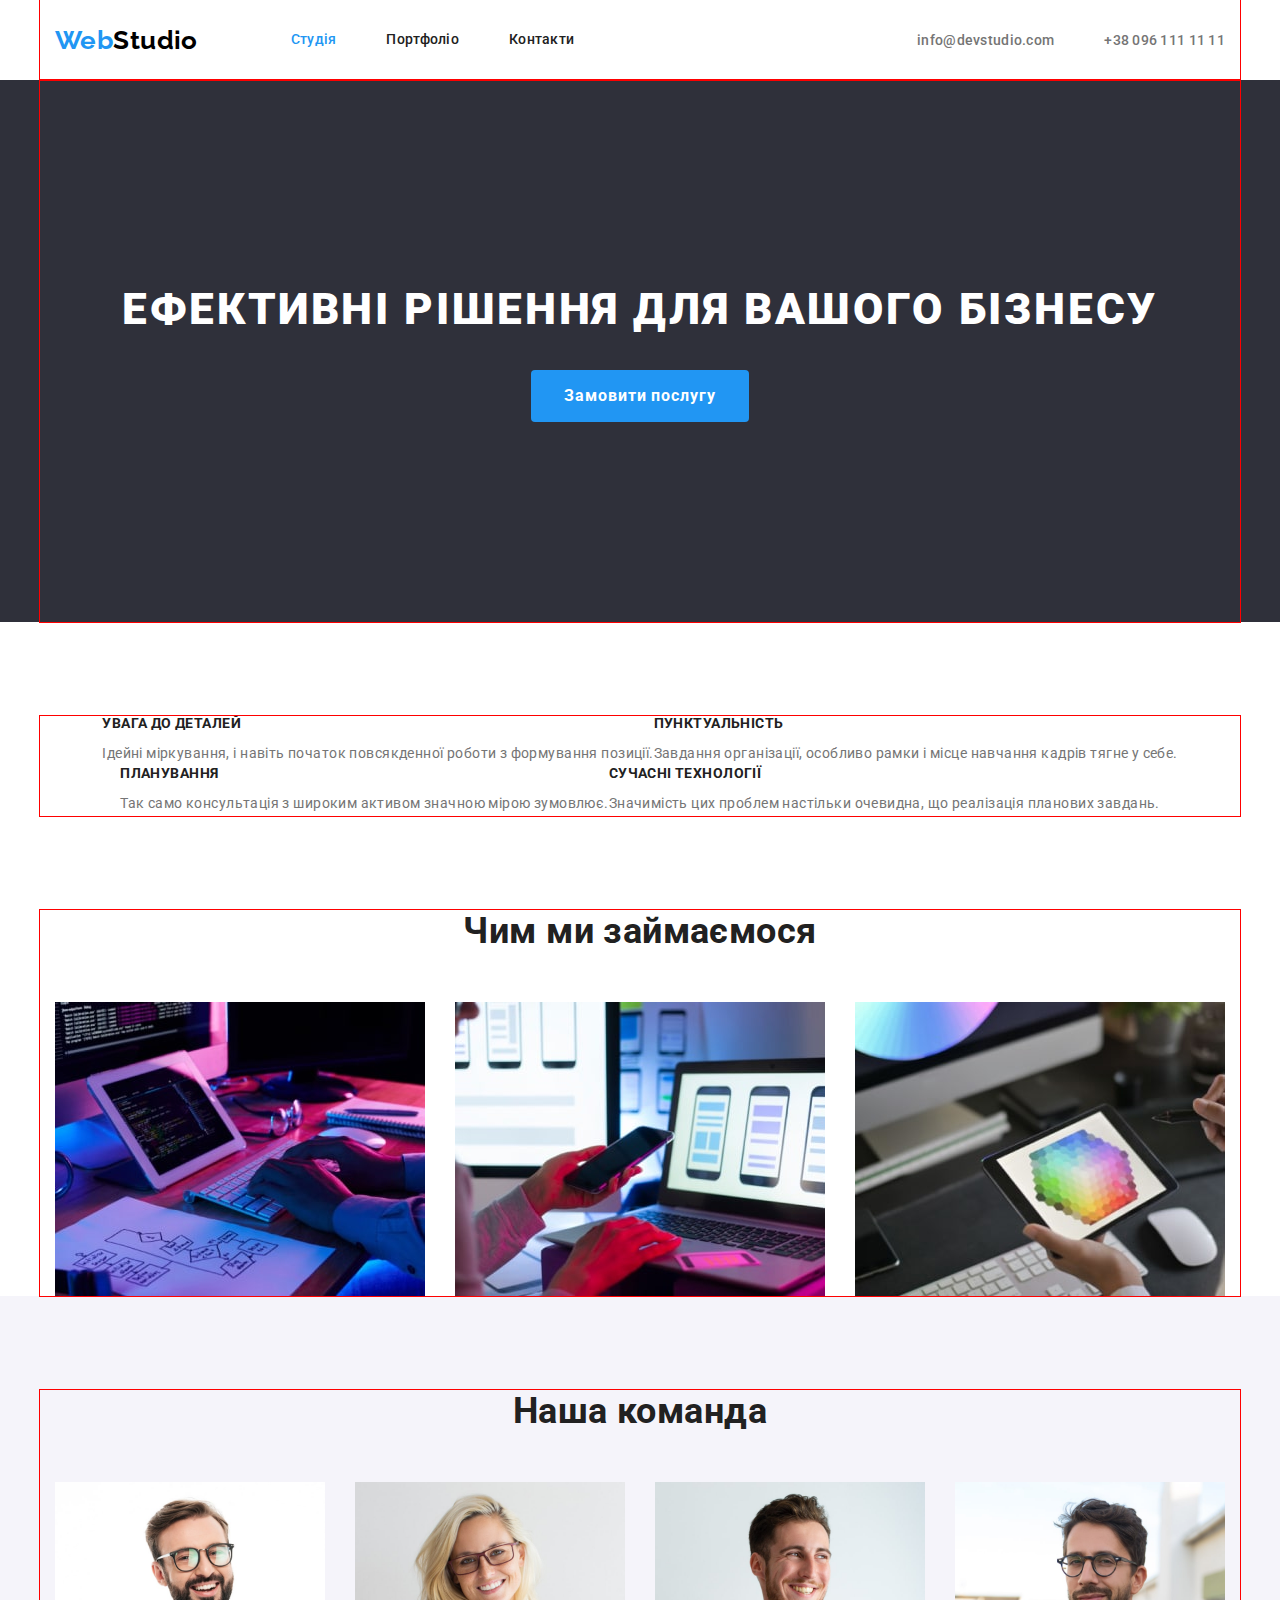
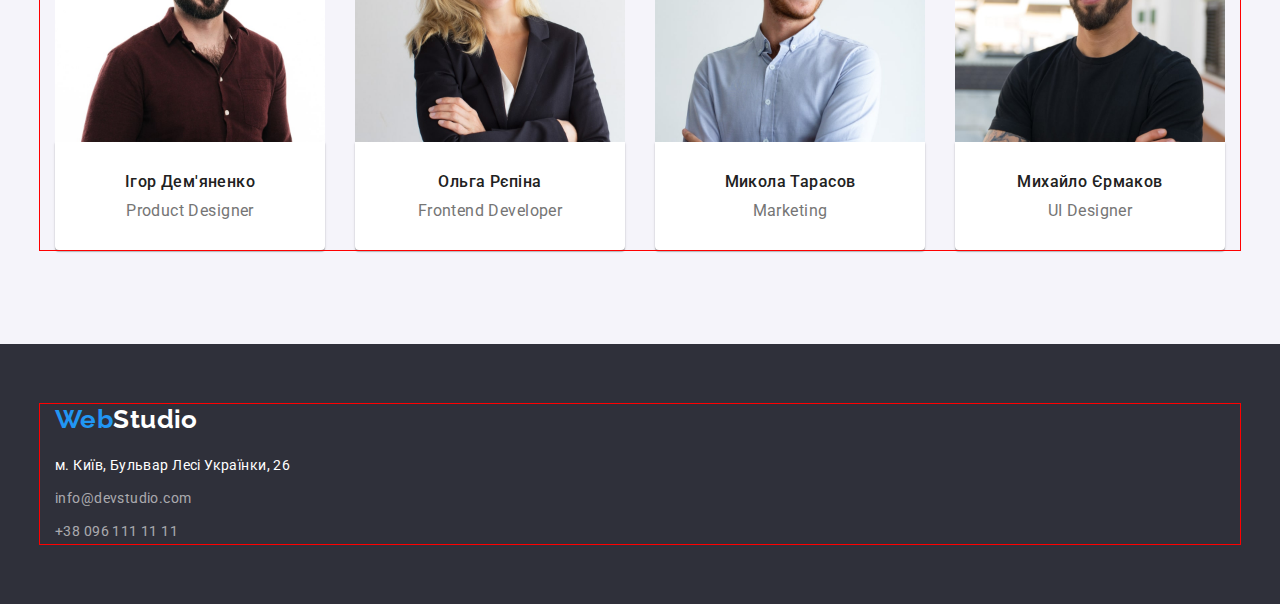
==== index.html @ 2043564b "adds flex boxes and other styles" ====
<!DOCTYPE html>
<html lang="uk">
  <head>
    <meta charset="UTF-8" />
    <meta http-equiv="X-UA-Compatible" content="IE=edge" />
    <meta name="viewport" content="width=device-width, initial-scale=1.0" />
    <title>goit-markup-hw-02</title>
    <link
      href="https://cdnjs.cloudflare.com/ajax/libs/modern-normalize/1.1.0/modern-normalize.min.css"
      rel="stylesheet"
    />
    <link
      href="https://fonts.googleapis.com/css2?family=Raleway:wght@700&family=Roboto:wght@400;500;700;900&display=swap"
      rel="stylesheet"
    />
    <link href="./css/styles.css" rel="stylesheet" />
  </head>
  <body>
    <header class="page-header">
      <div class="container main-nav">
        <a href="./index.html" class="logo"
          ><span class="logo-part">Web</span>Studio</a
        >
        <nav class="navigation">
          <ul class="navigation-list list">
            <li class="navigation-item">
              <a href="./index.html" class="navigation-link currentPage"
                >Студія</a
              >
            </li>
            <li class="navigation-item">
              <a href="./portfolio.html" class="navigation-link">Портфоліо</a>
            </li>
            <li class="navigation-item">
              <a href="/" class="navigation-link">Контакти</a>
            </li>
          </ul>
        </nav>
        <ul class="contact-list list">
          <li class="contact-list-item">
            <a href="mailto:info@devstudio.com" class="contact-list-link"
              >info@devstudio.com</a
            >
          </li>
          <li class="contact-list-item">
            <a href="tel:+380961111111" class="contact-list-link"
              >+38 096 111 11 11</a
            >
          </li>
        </ul>
      </div>
    </header>
    <main class="main-studio">
      <section class="hero-section section">
        <div class="hero container">
          <h1 class="page-title">Ефективні рішення для вашого бізнесу</h1>
          <button class="btn" type="button">Замовити послугу</button>
        </div>
      </section>
      <section class="feature-section section">
        <!--Прихований заголовок секції-->
        <div class="container">
          <h2 class="visually-hidden">Особливості</h2>
          <ul class="feature-list list">
            <li class="feature-list-item">
              <h3 class="feature-list-title">Увага до деталей</h3>
              <p class="feature-list-text">
                Ідейні міркування, і навіть початок повсякденної роботи з
                формування позиції.
              </p>
            </li>
            <li class="feature-list-item">
              <h3 class="feature-list-title">Пунктуальність</h3>
              <p class="feature-list-text">
                Завдання організації, особливо рамки і місце навчання кадрів
                тягне у себе.
              </p>
            </li>
            <li class="feature-list-item">
              <h3 class="feature-list-title">Планування</h3>
              <p class="feature-list-text">
                Так само консультація з широким активом значною мірою зумовлює.
              </p>
            </li>
            <li class="feature-list-item">
              <h3 class="feature-list-title">Сучасні технології</h3>
              <p class="feature-list-text">
                Значимість цих проблем настільки очевидна, що реалізація
                планових завдань.
              </p>
            </li>
          </ul>
        </div>
      </section>
      <section class="wedo-section section">
        <div class="container">
          <h2 class="section-title">Чим ми займаємося</h2>
          <ul class="wedo-list list">
            <li class="wedo-list-item">
              <img
                src="./images/wedo1.jpeg"
                alt="Робота з десктопом"
                width="370"
                height="294"
              />
            </li>
            <li class="wedo-list-item">
              <img
                src="./images/wedo2.jpeg"
                alt="Робота з телефоном"
                width="370"
                height="294"
              />
            </li>
            <li class="wedo-list-item">
              <img
                src="./images/wedo3.jpeg"
                alt="Робота з планшетом"
                width="370"
                height="294"
              />
            </li>
          </ul>
        </div>
      </section>
      <section class="team-section section">
        <div class="container">
          <h2 class="section-title">Наша команда</h2>
          <ul class="team-list list">
            <li class="team-list-item">
              <img
                class="team-list-img"
                src="./images/teammate1.jpeg"
                alt="Член команди"
                width="270"
                height="260"
              />
              <div class="team-info">
                <h3 class="team-list-title">Ігор Дем'яненко</h3>
                <p class="team-list-text">Product Designer</p>
              </div>
            </li>
            <li class="team-list-item">
              <img
                class="team-list-img"
                src="./images/teammate2.jpeg"
                alt="Член команди"
                width="270"
                height="260"
              />
              <div class="team-info">
                <h3 class="team-list-title">Ольга Рєпіна</h3>
                <p class="team-list-text">Frontend Developer</p>
              </div>
            </li>
            <li class="team-list-item">
              <img
                class="team-list-img"
                src="./images/teammate3.jpeg"
                alt="Член команди"
                width="270"
                height="260"
              />
              <div class="team-info">
                <h3 class="team-list-title">Микола Тарасов</h3>
                <p class="team-list-text">Marketing</p>
              </div>
            </li>
            <li class="team-list-item">
              <img
                class="team-list-img"
                src="./images/teammate4.jpeg"
                alt="Член команди"
                width="270"
                height="260"
              />
              <div class="team-info">
                <h3 class="team-list-title">Михайло Єрмаков</h3>
                <p class="team-list-text">UI Designer</p>
              </div>
            </li>
          </ul>
        </div>
      </section>
    </main>
    <footer class="page-footer">
      <div class="container">
        <a href="./index.html" class="logo logo-footer"
          ><span class="logo-part">Web</span>Studio</a
        >
        <address>
          <ul class="address-list list">
            <li class="address-list-item">
              <a
                class="address-list direction"
                href="https://goo.gl/maps/LLU61BnsTsSFCYwN8"
                target="_blank"
                rel="noopener noreferrer nofollow "
                >м. Київ, Бульвар Лесі Українки, 26</a
              >
            </li>
            <li class="address-list-item">
              <a href="mailto:info@devstudio.com" class="address-link"
                >info@devstudio.com</a
              >
            </li>
            <li class="address-list-item">
              <a href="tel:+380961111111" class="address-link"
                >+38 096 111 11 11</a
              >
            </li>
          </ul>
        </address>
      </div>
    </footer>
  </body>
</html>
---- css/styles.css ----
:root {
  --primary-text-color: #212121;
  --secondary-text-color: #757575;
  --accent-color: #2196f3;
  --primary-white-color: #ffffff;
  --background-color: #2f303a;
  --logo-black-color: #000000;
  --card-set-gap: 30px;
}

body {
  background-color: var(--primary-white-color);
  color: var(--primary-text-color);

  font-family: "Roboto", sans-serif;
  font-size: 14px;
  letter-spacing: 0.03em;
}

h1,
h2,
h3,
h4,
h5,
h6,
p {
  margin: 0;
}

img {
  display: block;
  max-width: 100%;
  height: auto;
}

.list {
  padding: 0;
  margin: 0;
  list-style: none;
}

.visually-hidden {
  clip: rect(0 0 0 0);
  clip-path: inset(50%);
  height: 1px;
  overflow: hidden;
  position: absolute;
  white-space: nowrap;
  width: 1px;
}

/* Контейнер */
.container {
  outline: 1px solid red;
  width: 1200px;
  padding-left: 15px;
  padding-right: 15px;
  margin-left: auto;
  margin-right: auto;
}

/* Cтилі хедера*/

.page-header {
  background-color: var(--primary-white-color);
}

.main-nav {
  display: flex;
  align-items: center;
}

.logo {
  margin-right: 93px;

  color: var(--logo-black-color);

  font-family: "Raleway", sans-serif;
  font-size: 26px;
  font-weight: 700;
  line-height: 1.17;

  text-decoration: none;
}

.logo-part {
  color: var(--accent-color);
}

.navigation-list {
  display: flex;
}

.navigation-list .navigation-item + .navigation-item {
  margin-left: 50px;
}

.navigation-link {
  display: block;
  padding-top: 32px;
  padding-bottom: 32px;

  color: var(--primary-text-color);

  font-size: 14px;
  font-weight: 500;
  line-height: 1.14;
  letter-spacing: 0.02em;

  text-decoration: none;
}

.navigation-link:hover,
.navigation-link:focus {
  color: var(--accent-color);
}

.navigation-link:active {
  color: var(--accent-color);
}

.currentPage {
  color: var(--accent-color);
}

.contact-list {
  display: flex;
  margin-left: auto;
}

.contact-list-item {
  display: block;
}

.contact-list .contact-list-item + .contact-list-item {
  margin-left: 50px;
}

.contact-list-link {
  padding-top: 32px;
  padding-bottom: 32px;

  color: var(--secondary-text-color);

  font-weight: 500;
  line-height: 1.14;
  letter-spacing: 0.02em;

  text-decoration: none;
}

.contact-list-link:hover,
.contact-list-link:focus {
  color: var(--accent-color);
}

.contact-list-link:active {
  color: var(--accent-color);
}

/* Cтилі головної частини*/

/* Секція герой*/
.hero-section {
  background-color: var(--background-color);
}

.hero {
  padding-top: 200px;
  padding-bottom: 200px;
  text-align: center;
}

.page-title {
  margin-bottom: 30px;

  color: var(--primary-white-color);

  font-weight: 900;
  font-size: 44px;
  line-height: 1.36;
  letter-spacing: 0.06em;

  text-transform: uppercase;
}

.btn {
  display: inline-block;
  border: 1px solid transparent;
  border-radius: 4px;
  padding: 10px 32px;
  min-width: 216px;

  color: var(--primary-white-color);
  background-color: var(--accent-color);

  font-family: inherit;
  font-weight: 700;
  font-size: 16px;
  line-height: 1.88;
  letter-spacing: 0.06em;

  text-decoration: none;
  cursor: pointer;
  text-align: center;
}

/* Секція Особливості*/

.feature-section {
  padding-top: 94px;
  padding-bottom: 94px;
}

.feature-list {
  display: flex;
  justify-content: center;
  flex-wrap: wrap;
}

.feature-list-title {
  margin-bottom: 10px;

  font-weight: 700;
  font-size: 14px;
  line-height: 1.14;

  text-transform: uppercase;
}

.feature-list-text {
  color: var(--secondary-text-color);

  line-height: 1.71;
}

/* Секція "Чим ми займаємось"*/

.section-title {
  margin-bottom: 50px;
  font-size: 36px;
  line-height: 1.17;

  text-align: center;
}

.wedo-list {
  display: flex;
  flex-wrap: wrap;
}

.wedo-list-item + .wedo-list-item {
  margin-left: 30px;
}

/*Секція команди*/

.team-section {
  padding-top: 94px;
  padding-bottom: 94px;

  background-color: #f5f4fa;
}
.team-list {
  display: flex;
  flex-wrap: wrap;
}

.team-list-item + .team-list-item {
  margin-left: 30px;
}

.team-info {
  width: 270px;
  background-color: var(--primary-white-color);
  padding-top: 30px;
  padding-bottom: 30px;
  box-shadow: 0px 1px 3px rgba(0, 0, 0, 0.12), 0px 1px 1px rgba(0, 0, 0, 0.14),
    0px 2px 1px rgba(0, 0, 0, 0.2);
  border-radius: 0px 0px 4px 4px;
}
.team-list-title {
  margin-bottom: 10px;

  font-weight: 500;
  font-size: 16px;
  line-height: 1.19;

  text-align: center;
}

.team-list-text {
  color: var(--secondary-text-color);

  font-size: 16px;
  line-height: 1.19;

  text-align: center;
}

/* Футер */

.page-footer {
  padding-top: 60px;
  padding-bottom: 60px;
  background-color: var(--background-color);
}

.logo-footer {
  color: var(--primary-white-color);
}

.address-list {
  margin-top: 20px;
}

.address-list .direction {
  color: var(--primary-white-color);

  line-height: 1.71;
  font-style: normal;

  text-decoration: none;
}

.direction:hover,
.direction:focus {
  color: var(--accent-color);
}

direction:active {
  color: var(--accent-color);
}

.address-link {
  display: inline-block;
  margin-top: 9px;
  color: rgba(255, 255, 255, 0.6);

  line-height: 1.71;
  font-style: normal;

  text-decoration: none;
}

.address-link:hover,
.address-link:focus {
  color: var(--accent-color);
}

.address-link:active {
  color: var(--accent-color);
}
/* Сторінка Портфоліо*/

/* Секція "Наші проєкти"*/

.portfolio-btn {
  display: inline-block;
  border: 1px solid transparent;
  padding: 6px 22px;
  border-radius: 4px;

  background-color: #f5f4fa;
  color: var(--primary-text-color);

  font-family: inherit;
  font-weight: 500;
  font-size: 16px;
  line-height: 1.62;

  text-align: center;
  cursor: pointer;
}

.portfolio-btn:hover,
.portfolio-btn:focus {
  background-color: var(--accent-color);
  color: var(--primary-white-color);
  border-color: var(--accent-color);
  box-shadow: 0px 3px 1px rgba(0, 0, 0, 0.1), 0px 1px 2px rgba(0, 0, 0, 0.08),
    0px 2px 2px rgba(0, 0, 0, 0.12);
}

.portfolio-btn:active {
  background-color: var(--accent-color);
  color: var(--primary-white-color);
}

.project-list-filter {
  display: flex;
  justify-content: center;
  margin-bottom: 50px;
}

.project-list-filter-item + .project-list-filter-item {
  margin-left: 8px;
}

.project-list {
  display: flex;
  flex-wrap: wrap;
  margin-top: -30px;
  margin-right: -30px;
}

.project-list-item {
  flex-basis: calc(100% / 3 - var(--card-set-gap));
  margin-top: 30px;
  margin-right: 30px;
}

.project-info {
  width: 370px;
  background-color: var(--primary-white-color);
  border: 1px solid #eeeeee;
  padding: 24px 20px;
}
.project-list-title {
  font-weight: 700;
  font-size: 18px;
  line-height: 2;
  letter-spacing: 0.06em;
}

.project-list-description {
  color: var(--secondary-text-color);

  font-size: 16px;
  line-height: 1.88;
}
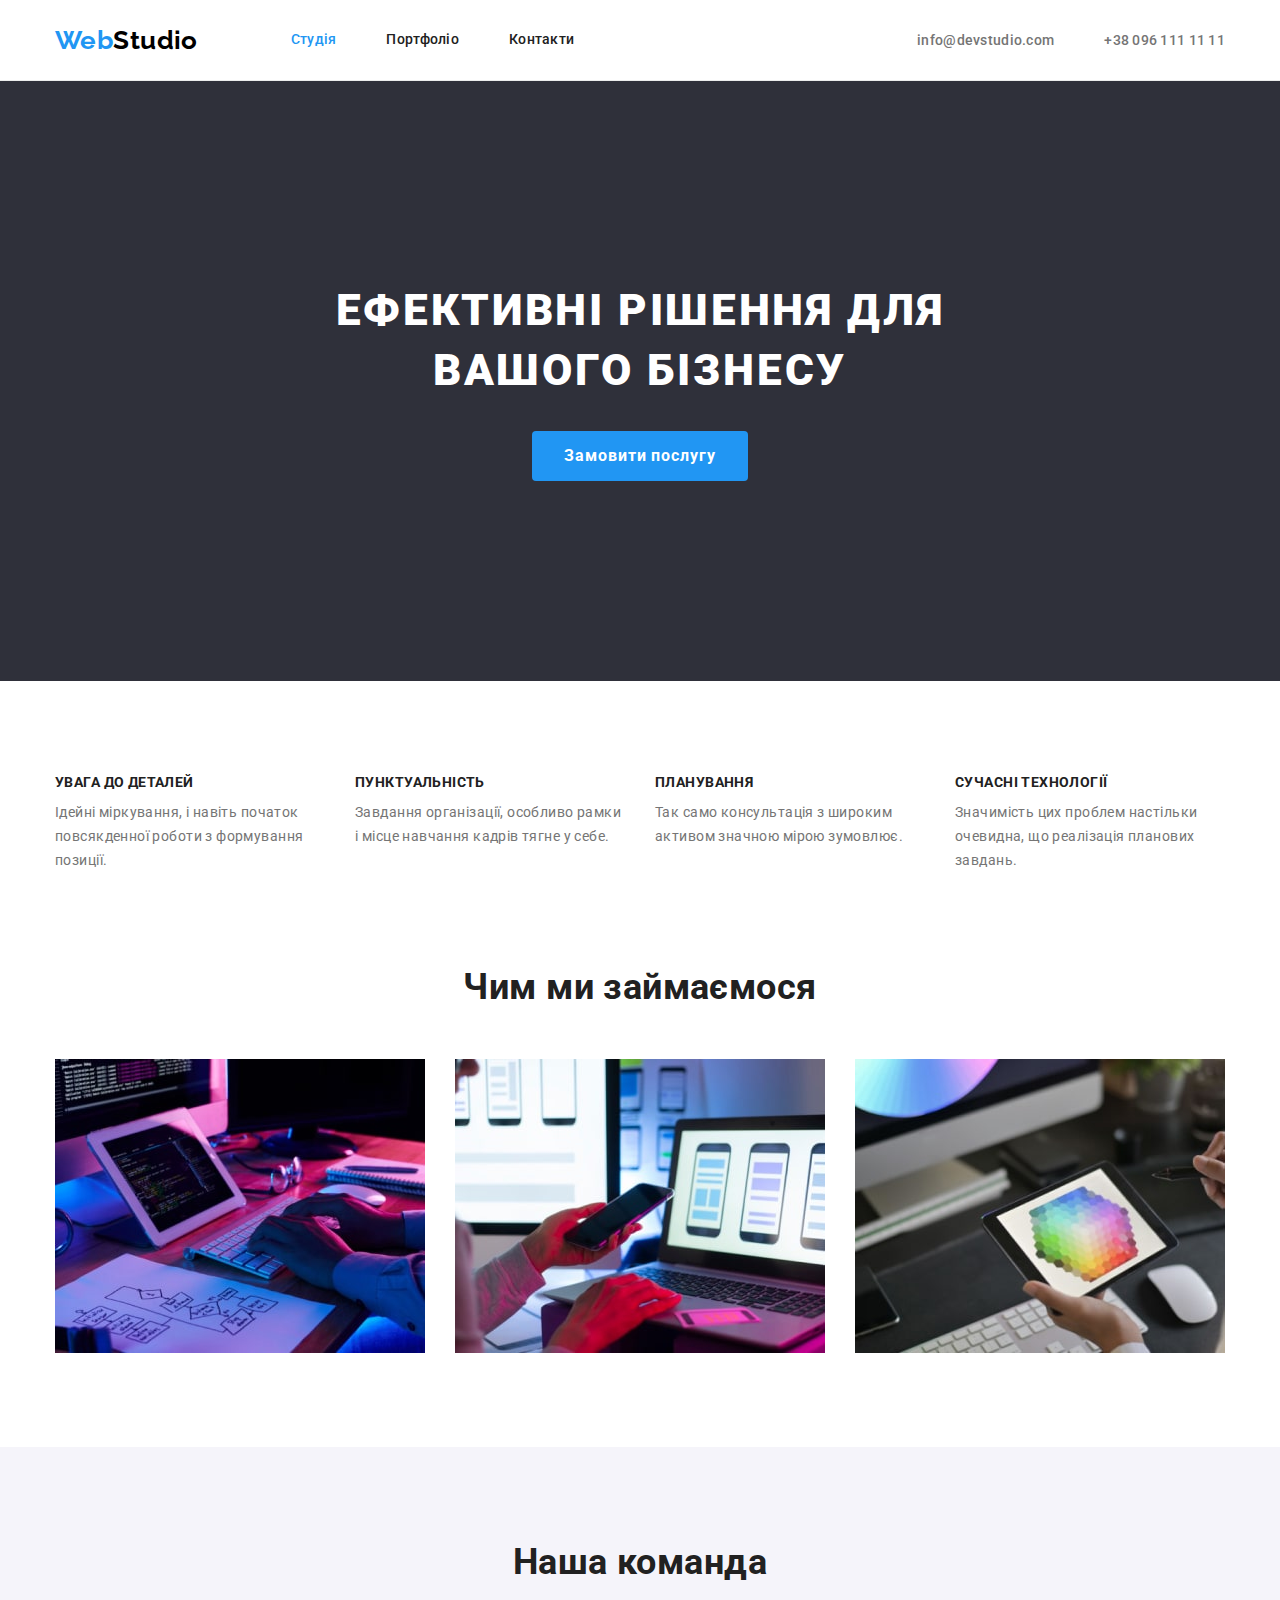
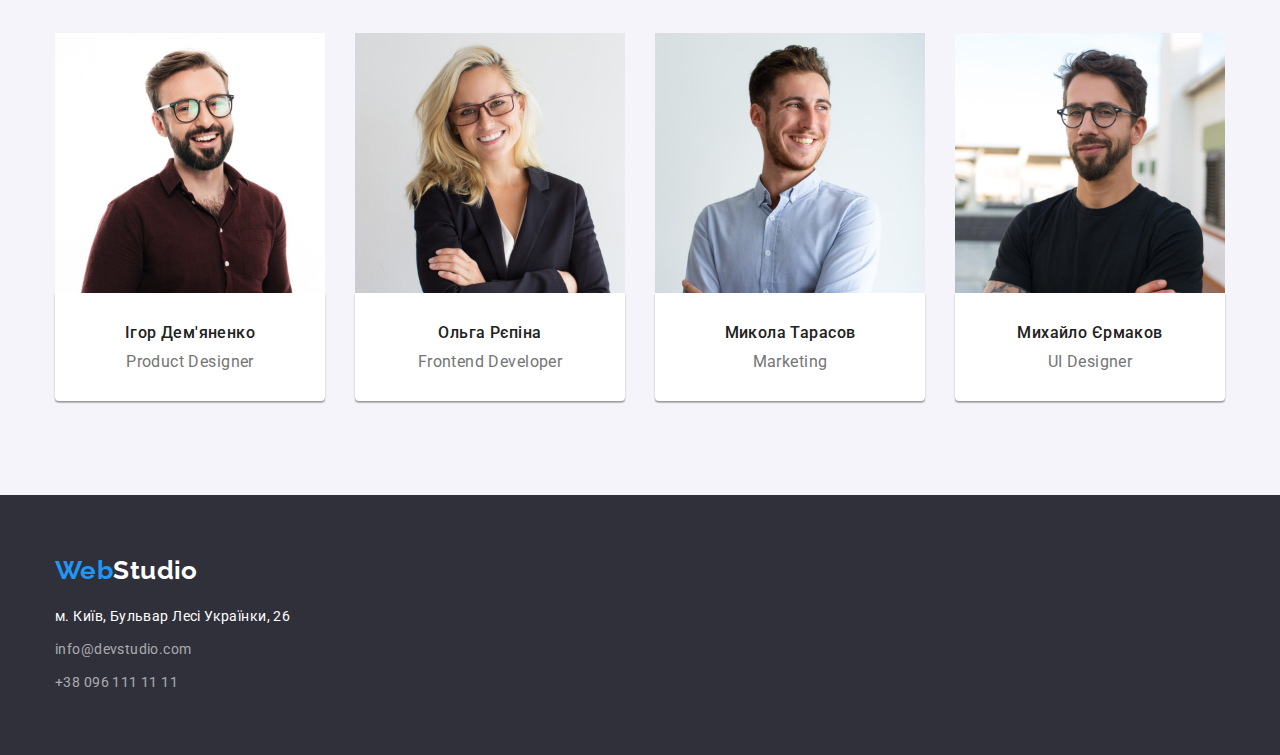
==== commit f45e3b63: "adds changes" ====
--- a/index.html
+++ b/index.html
@@ -50,8 +50,8 @@
         </ul>
       </div>
     </header>
-    <main class="main-studio">
-      <section class="hero-section section">
+    <main>
+      <section class="hero-section">
         <div class="hero container">
           <h1 class="page-title">Ефективні рішення для вашого бізнесу</h1>
           <button class="btn" type="button">Замовити послугу</button>
--- a/css/styles.css
+++ b/css/styles.css
@@ -33,6 +33,15 @@
   height: auto;
 }
 
+address {
+  font-style: normal;
+}
+
+.section {
+  padding-top: 94px;
+  padding-bottom: 94px;
+}
+
 .list {
   padding: 0;
   margin: 0;
@@ -51,7 +60,7 @@
 
 /* Контейнер */
 .container {
-  outline: 1px solid red;
+  /* outline: 1px solid red; */
   width: 1200px;
   padding-left: 15px;
   padding-right: 15px;
@@ -62,7 +71,7 @@
 /* Cтилі хедера*/
 
 .page-header {
-  background-color: var(--primary-white-color);
+  border-bottom: 1px solid #ececec;
 }
 
 .main-nav {
@@ -162,17 +171,16 @@
 
 /* Секція герой*/
 .hero-section {
-  background-color: var(--background-color);
-}
-
-.hero {
   padding-top: 200px;
   padding-bottom: 200px;
   text-align: center;
+
+  background-color: var(--background-color);
 }
 
 .page-title {
-  margin-bottom: 30px;
+  width: 696px;
+  margin: 0 auto;
 
   color: var(--primary-white-color);
 
@@ -186,9 +194,10 @@
 
 .btn {
   display: inline-block;
-  border: 1px solid transparent;
+  border: none;
   border-radius: 4px;
   padding: 10px 32px;
+  margin-top: 30px;
   min-width: 216px;
 
   color: var(--primary-white-color);
@@ -207,15 +216,17 @@
 
 /* Секція Особливості*/
 
-.feature-section {
-  padding-top: 94px;
-  padding-bottom: 94px;
-}
-
 .feature-list {
   display: flex;
-  justify-content: center;
   flex-wrap: wrap;
+}
+
+.feature-list-item {
+  width: 270px;
+}
+
+.feature-list-item + .feature-list-item {
+  margin-left: 30px;
 }
 
 .feature-list-title {
@@ -235,6 +246,10 @@
 }
 
 /* Секція "Чим ми займаємось"*/
+
+.wedo-section {
+  padding-top: 0;
+}
 
 .section-title {
   margin-bottom: 50px;
@@ -256,11 +271,9 @@
 /*Секція команди*/
 
 .team-section {
-  padding-top: 94px;
-  padding-bottom: 94px;
-
   background-color: #f5f4fa;
 }
+
 .team-list {
   display: flex;
   flex-wrap: wrap;
@@ -271,7 +284,6 @@
 }
 
 .team-info {
-  width: 270px;
   background-color: var(--primary-white-color);
   padding-top: 30px;
   padding-bottom: 30px;
@@ -310,7 +322,7 @@
   color: var(--primary-white-color);
 }
 
-.address-list {
+address {
   margin-top: 20px;
 }
 
@@ -328,13 +340,15 @@
   color: var(--accent-color);
 }
 
-direction:active {
-  color: var(--accent-color);
+.direction:active {
+  color: var(--accent-color);
+}
+
+.address-list-item:not(:last-child) {
+  margin-bottom: 9px;
 }
 
 .address-link {
-  display: inline-block;
-  margin-top: 9px;
   color: rgba(255, 255, 255, 0.6);
 
   line-height: 1.71;
@@ -357,7 +371,7 @@
 
 .portfolio-btn {
   display: inline-block;
-  border: 1px solid transparent;
+  border: none;
   padding: 6px 22px;
   border-radius: 4px;
 
@@ -368,6 +382,7 @@
   font-weight: 500;
   font-size: 16px;
   line-height: 1.62;
+  letter-spacing: 0.03em;
 
   text-align: center;
   cursor: pointer;
@@ -400,23 +415,22 @@
 .project-list {
   display: flex;
   flex-wrap: wrap;
-  margin-top: -30px;
-  margin-right: -30px;
+  margin-top: calc(-1 * var(--card-set-gap));
+  margin-right: calc(-1 * var(--card-set-gap));
 }
 
 .project-list-item {
   flex-basis: calc(100% / 3 - var(--card-set-gap));
-  margin-top: 30px;
-  margin-right: 30px;
+  margin-top: var(--card-set-gap);
+  margin-right: var(--card-set-gap);
 }
 
 .project-info {
-  width: 370px;
-  background-color: var(--primary-white-color);
   border: 1px solid #eeeeee;
   padding: 24px 20px;
 }
 .project-list-title {
+  margin-bottom: 4px;
   font-weight: 700;
   font-size: 18px;
   line-height: 2;
